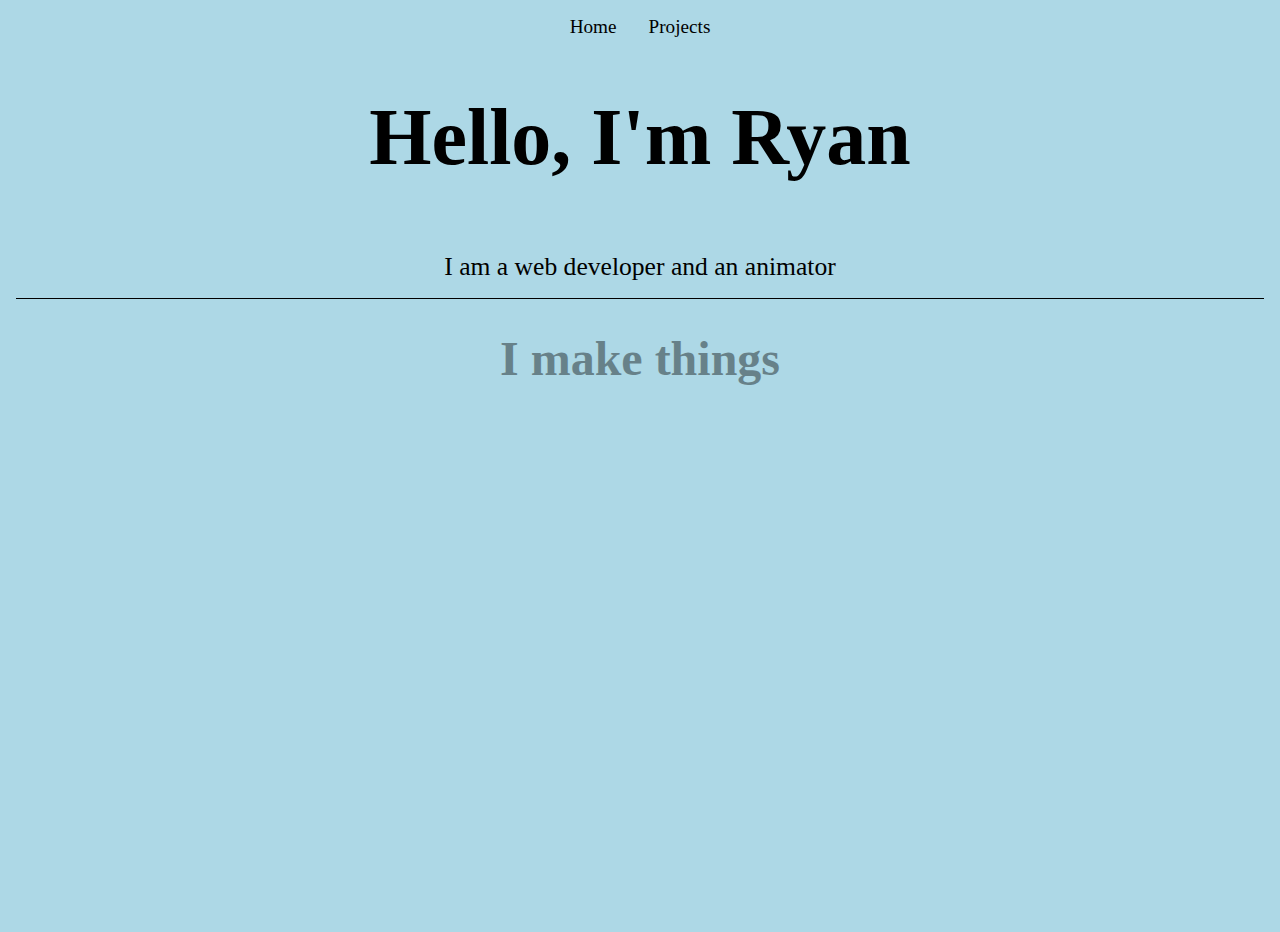
==== html/index.html @ 1a935be4 "init" ====
<!DOCTYPE html>
<html lang="en">
<head>
    <meta charset="UTF-8">
    <meta http-equiv="X-UA-Compatible" content="IE=edge">
    <meta name="viewport" content="width=device-width, initial-scale=1.0">
    <title>Home</title>
    <link rel="stylesheet" href="/css/main.css">
</head>
<body>
    <header>
        <nav>
            <ul>
                <li><a href="/html/index.html">Home</a></li>
                <li><a href="/html/project.html">Projects</a></li>            
            </ul>
        </nav>

        <h1>Hello, I'm Ryan</h1>

        <p>I am a web developer and an animator</p>

        <h2 class="rotate">I make things</h2>
    </header>
    <main>

    </main>
</body>
</html>
---- css/main.css ----
/* 
    GLOBAL STYLES
*/

body {
font-family: Georgia, 'Times New Roman', Times, serif;
font-size: 10px;
margin: 0;
width: 100vw;
text-align: center;
}

ul{
    list-style: none;
    margin: 0;
    padding: 0;

}

a{
    text-decoration: none;
    color: inherit;
}
/* 
    HEADER SECTION
*/

header  {
    background-color: lightblue;
    padding: 1rem;
    height: 100vh;
}

nav ul  {
    font-size: 1.2rem;
    display: flex;
    justify-content: center;
}

nav li {
    margin: 0 1rem;
}

header h1 {font-size: 5rem;

}

header p {
    font-size: 1.6rem;
    padding: 1rem 0;
    border-bottom: 1px solid ;
}

.rotate {
    margin-top: 2rem;
    font-size: 3rem;
    opacity: 0.4;
}
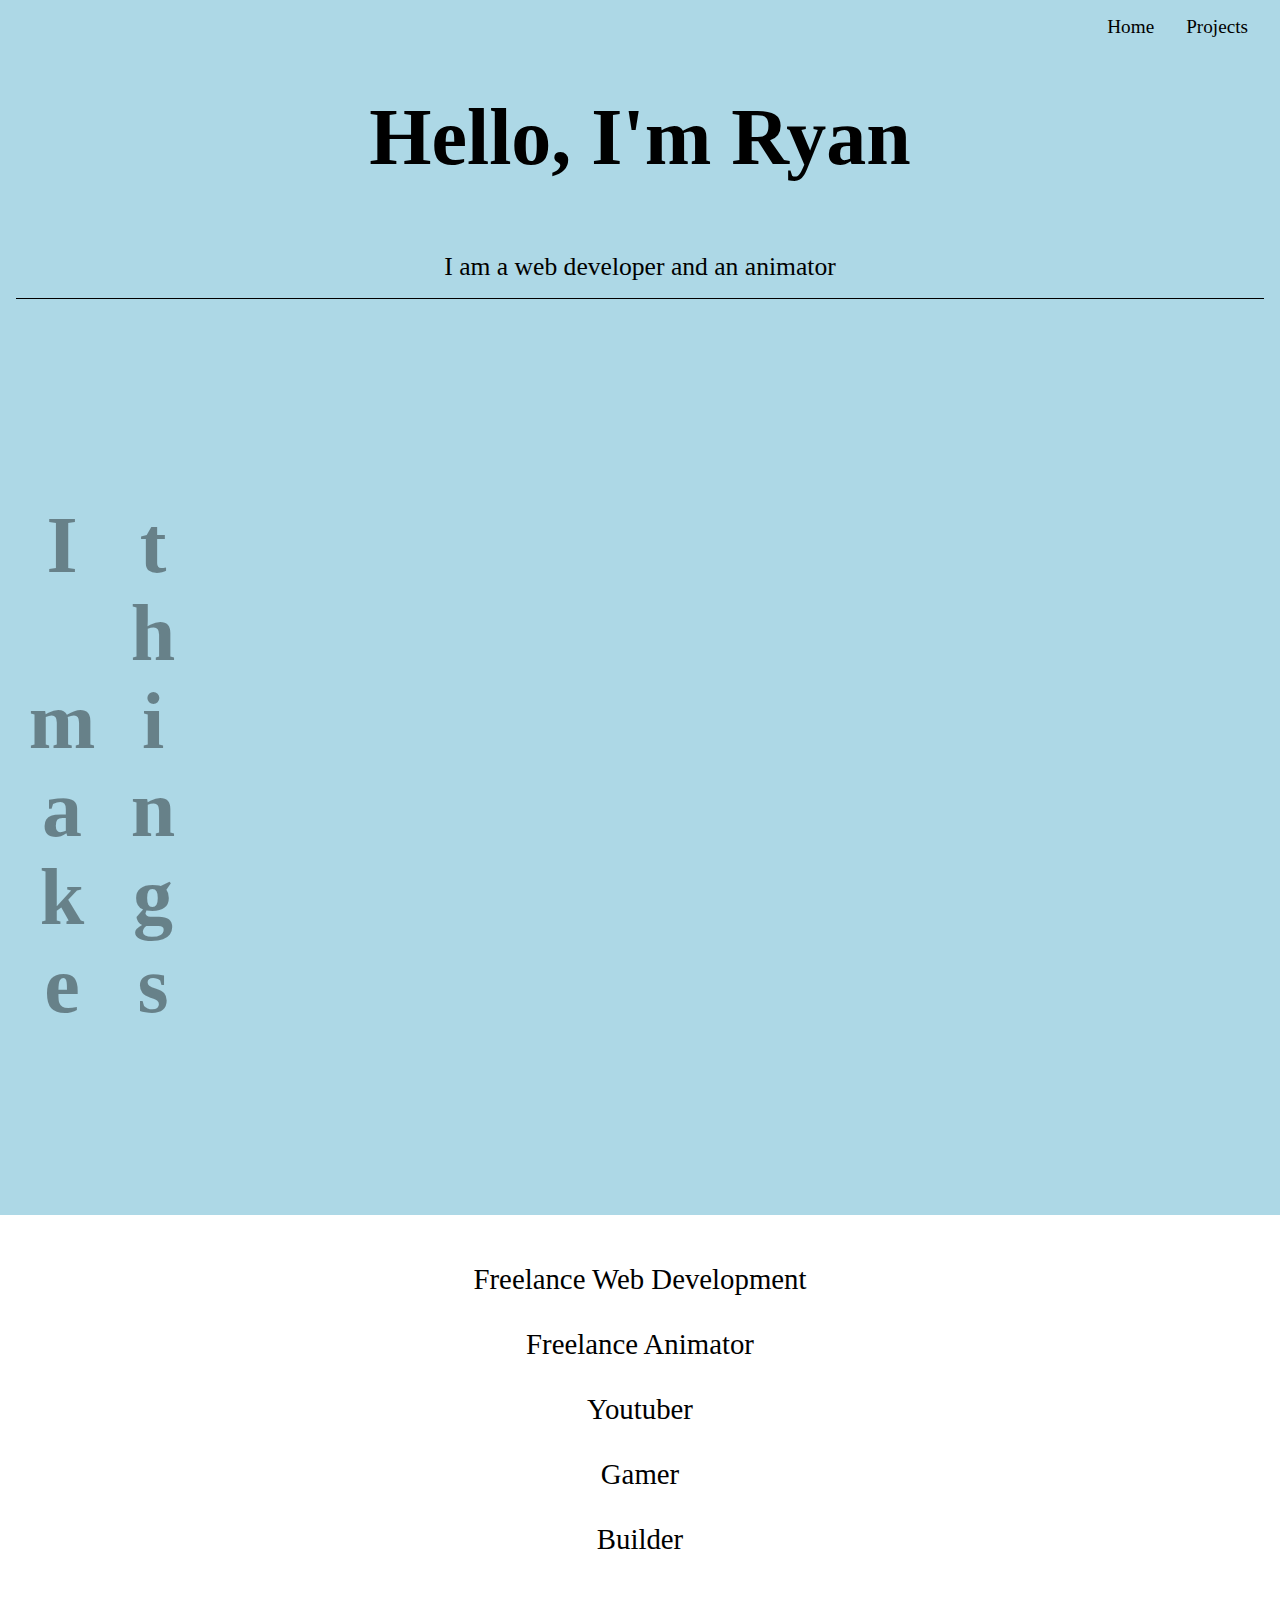
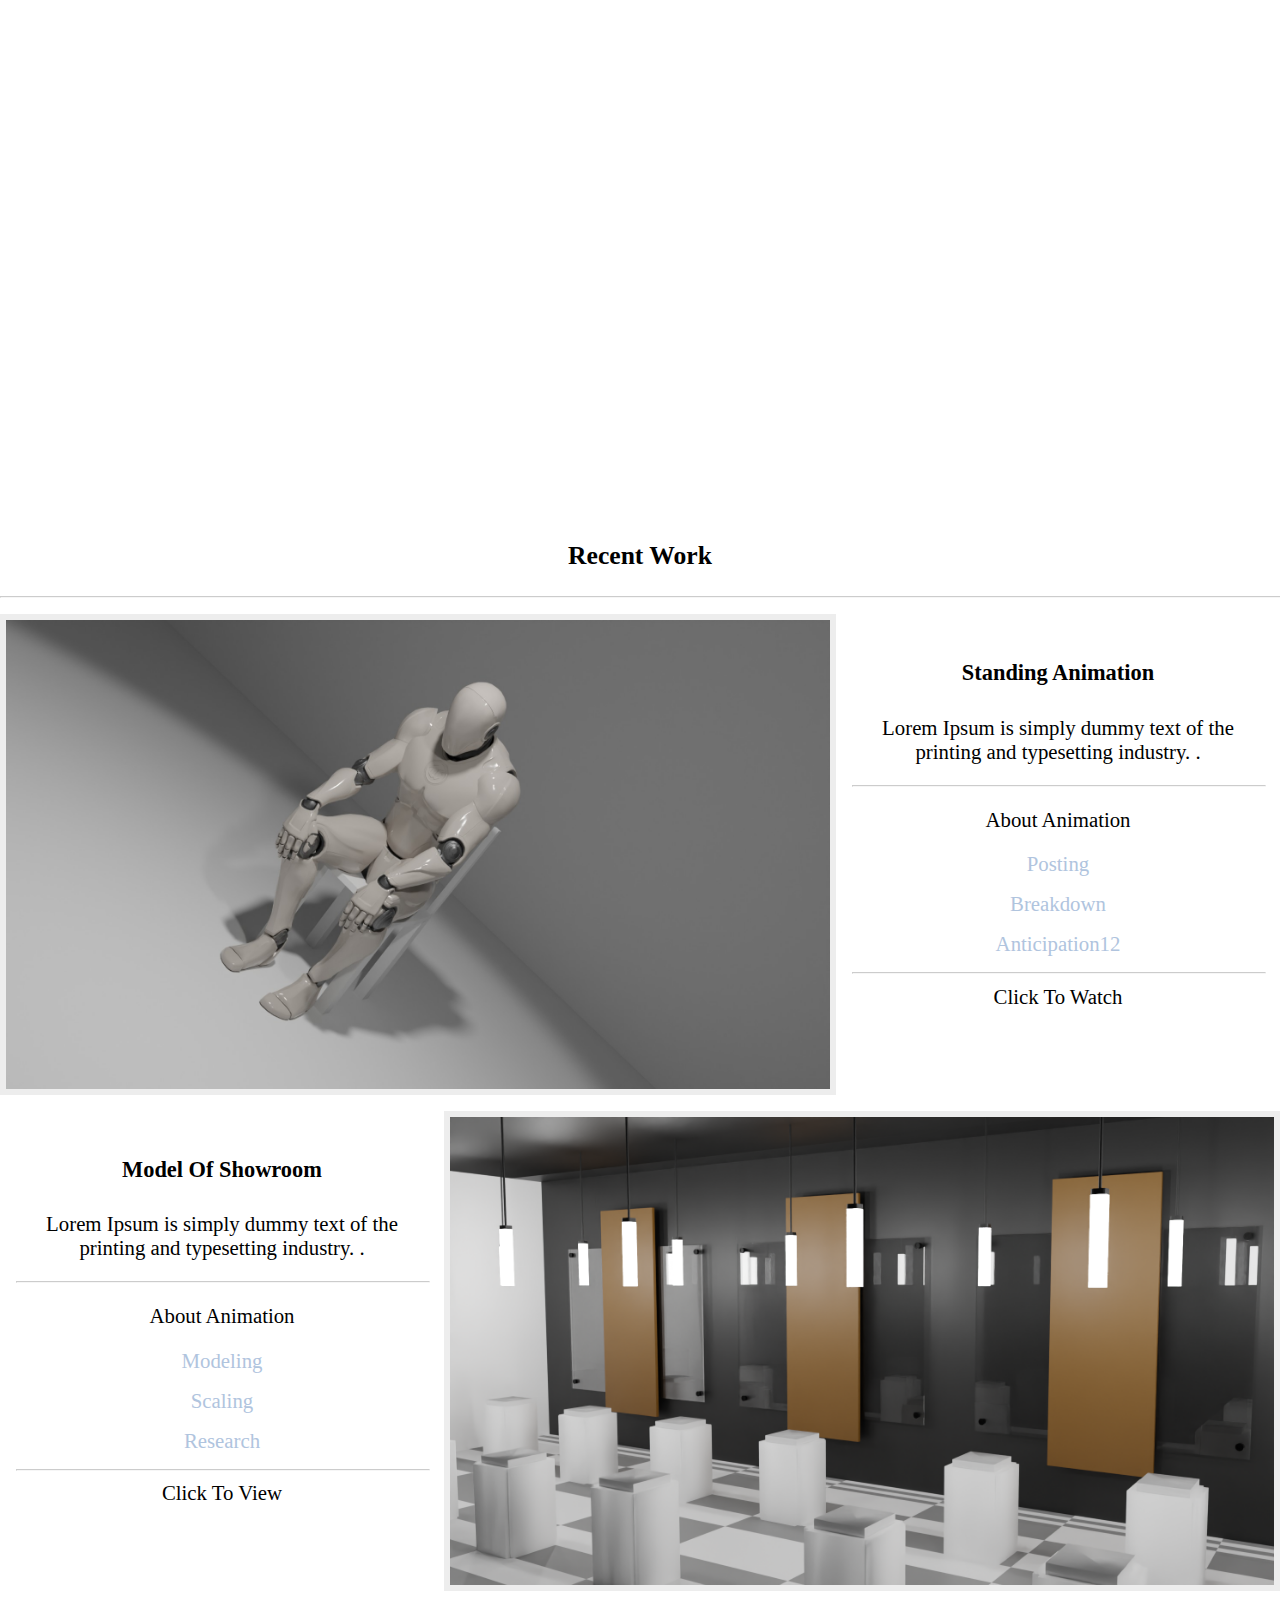
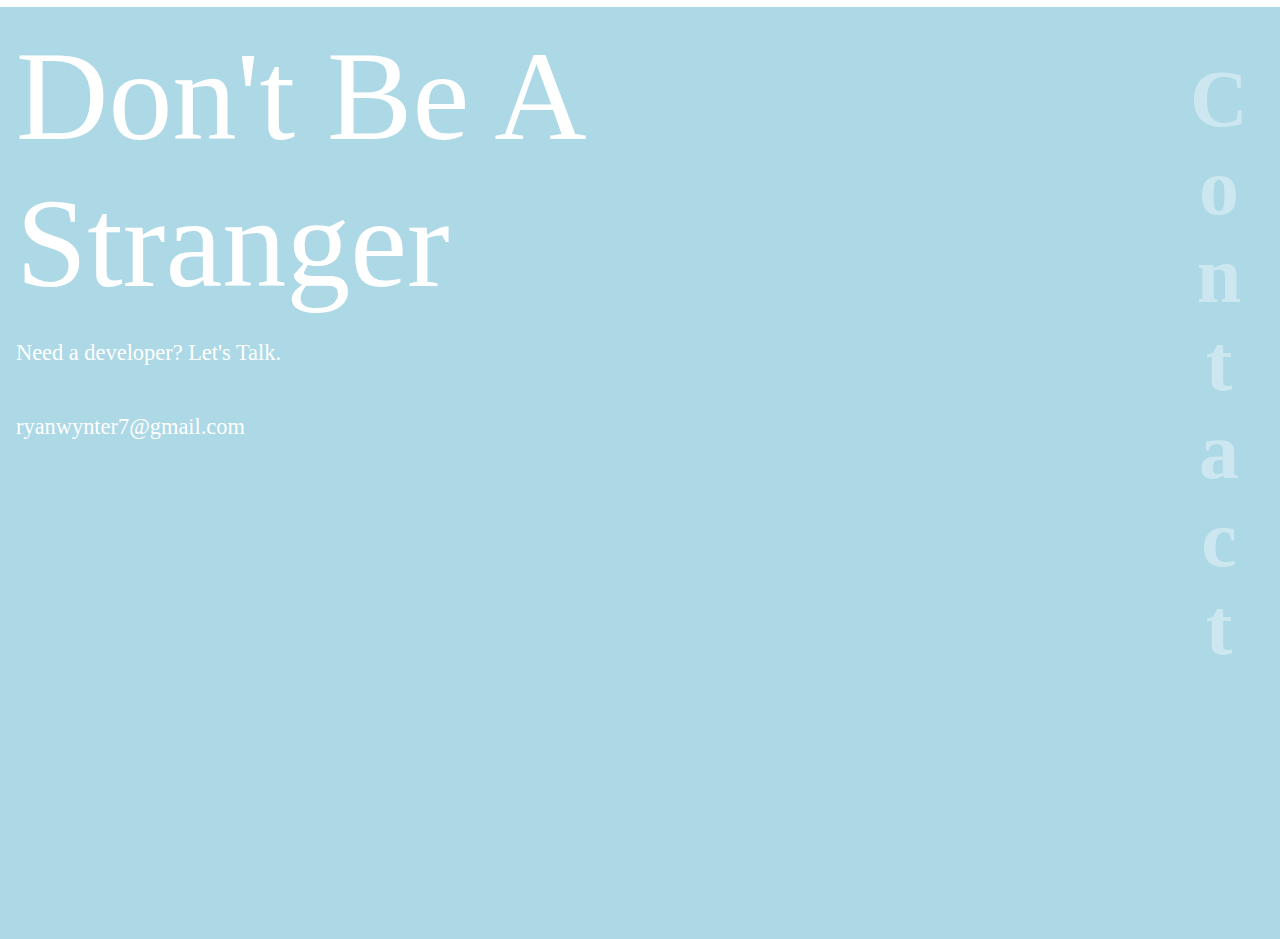
==== commit 5b8833f1: "init" ====
--- a/html/index.html
+++ b/html/index.html
@@ -22,8 +22,66 @@
 
         <h2 class="rotate">I make things</h2>
     </header>
-    <main>
 
-    </main>
+    <section class="parallax">
+        <ul>
+            <li>Freelance Web Development</li>
+            <li>Freelance Animator</li>
+            <li>Youtuber</li>
+            <li>Gamer</li>
+            <li>Builder</li>
+        </ul>
+    </section>
+
+    <section>
+        <h3 class="recent-work-title">Recent Work</h3>
+        <hr>
+        <div class="recent-work">
+            <div class="recent-work-info move-right">
+                <h4>Standing Animation</h4>
+                <p>Lorem Ipsum is simply dummy text of the printing and typesetting industry. .</p>
+                <hr>
+                <p>About Animation</p>
+                <ul class="features">
+                    <li>Posting</li>
+                    <li>Breakdown</li>
+                    <li>Anticipation12</li>
+                </ul>
+                <hr>
+                <a href="">Click To Watch</a>
+            </div>
+            <div class="recent-work-imgage">
+                <img src="/assests/images/Standing-Animation.jpg" alt="Standing Animation">
+            </div>
+        </div>        
+
+        <div class="recent-work">
+            <div class="recent-work-info">
+                <h4>Model Of Showroom</h4>
+                <p>Lorem Ipsum is simply dummy text of the printing and typesetting industry. .</p>
+                <hr>
+                <p>About Animation</p>
+                <ul class="features">
+                    <li>Modeling</li>
+                    <li>Scaling</li>
+                    <li>Research</li>
+                </ul>
+                <hr>
+                <a href="">Click To View</a>
+            </div>
+            <div class="recent-work-imgage">
+                <img src="/assests/images/Studio.png" alt="Image of Showroom">
+            </div>
+        </div>
+    </section>
+
+    <section id="contact">
+        <div class="contact-info">
+            <p class="contact-heading">Don't Be A <br>    Stranger</p>
+            <p class="contact-text">Need a developer? Let's Talk.</p>
+            <p class="contact-text">ryanwynter7@gmail.com</p>
+        </div>
+        <h3 class="rotate">Contact</h3>
+    </section>
 </body>
 </html>--- a/css/main.css
+++ b/css/main.css
@@ -10,11 +10,19 @@
 text-align: center;
 }
 
+img {
+    max-width: 100%;
+}
+
+hr {
+    width: 100%;
+    opacity: 0.5;
+}
+
 ul{
     list-style: none;
     margin: 0;
     padding: 0;
-
 }
 
 a{
@@ -55,4 +63,135 @@
     margin-top: 2rem;
     font-size: 3rem;
     opacity: 0.4;
+}
+
+.parallax {
+background-image: url(/assests/images/background.jpg);
+height: 100vh;
+background-position: center;
+background-size: cover;
+background-attachment: fixed;
+}
+
+.parallax ul {
+    font-size: 1.8rem;
+    padding: 1rem;
+}
+
+.parallax li {
+    margin: 2rem 0;
+}
+
+/* 
+RECENT WORK SECTION
+*/
+
+.recent-work{
+    display: flex;
+    flex-direction: column;
+    font-size: 1.3rem;
+    margin: 1rem 0;
+}
+
+.recent-work-title {
+font-size: 1.6rem;
+}
+
+.recent-work-info{
+    padding: 1rem;
+}
+
+.recent-work-info h4{
+    font-size: 1.4rem
+}
+
+.features > li{
+    margin: 1rem 0;
+    color: lightsteelblue;
+
+}
+
+/* CONTACT US */
+
+#contact {
+    display: flex;
+    flex-direction: column;
+    padding: 1rem;
+    height: 100vh;
+    background: lightblue;
+    color: white;
+    margin: 0;
+}
+
+.contact-heading {
+    margin: 0;
+    font-size: 5rem;
+}
+
+.contact-text {
+    font-size: 1.4rem;
+    margin-bottom: 3rem;
+}
+
+#contact .rotate {
+    display: none;
+}
+
+@media screen and (min-width: 860px){
+    nav ul {
+        justify-content: flex-end;
+    }
+
+    .rotate {
+        margin: 2rem 0 0 0;
+        writing-mode: vertical-lr;
+        text-orientation: upright;
+        font-size: 5rem;
+    }
+
+    header {
+        height: 100%;
+    }
+
+    .recent-work {
+        flex-direction: row;
+    }
+
+    .recent-work-info {
+        flex: 1;
+        padding: 1rem;
+    }
+
+    .recent-work-imgage {
+        flex: 2;
+        border: rgba(78, 78, 78, 0.1) .4rem solid;
+    }
+
+    .recent-work-imgage img {
+        width: 100%;
+        height: 100%;
+    }
+
+    .move-right {
+        order: 1;
+    }
+
+    .contact-heading {
+        margin: 0;
+        font-size: 8rem;    
+    }
+
+    #contact {
+        display: flex;
+        flex-direction: row;
+        justify-content: space-between;
+        text-align: left;
+    }
+
+    #contact .rotate {
+        display: block;
+    }
+
+    .contact-info {
+    }
 }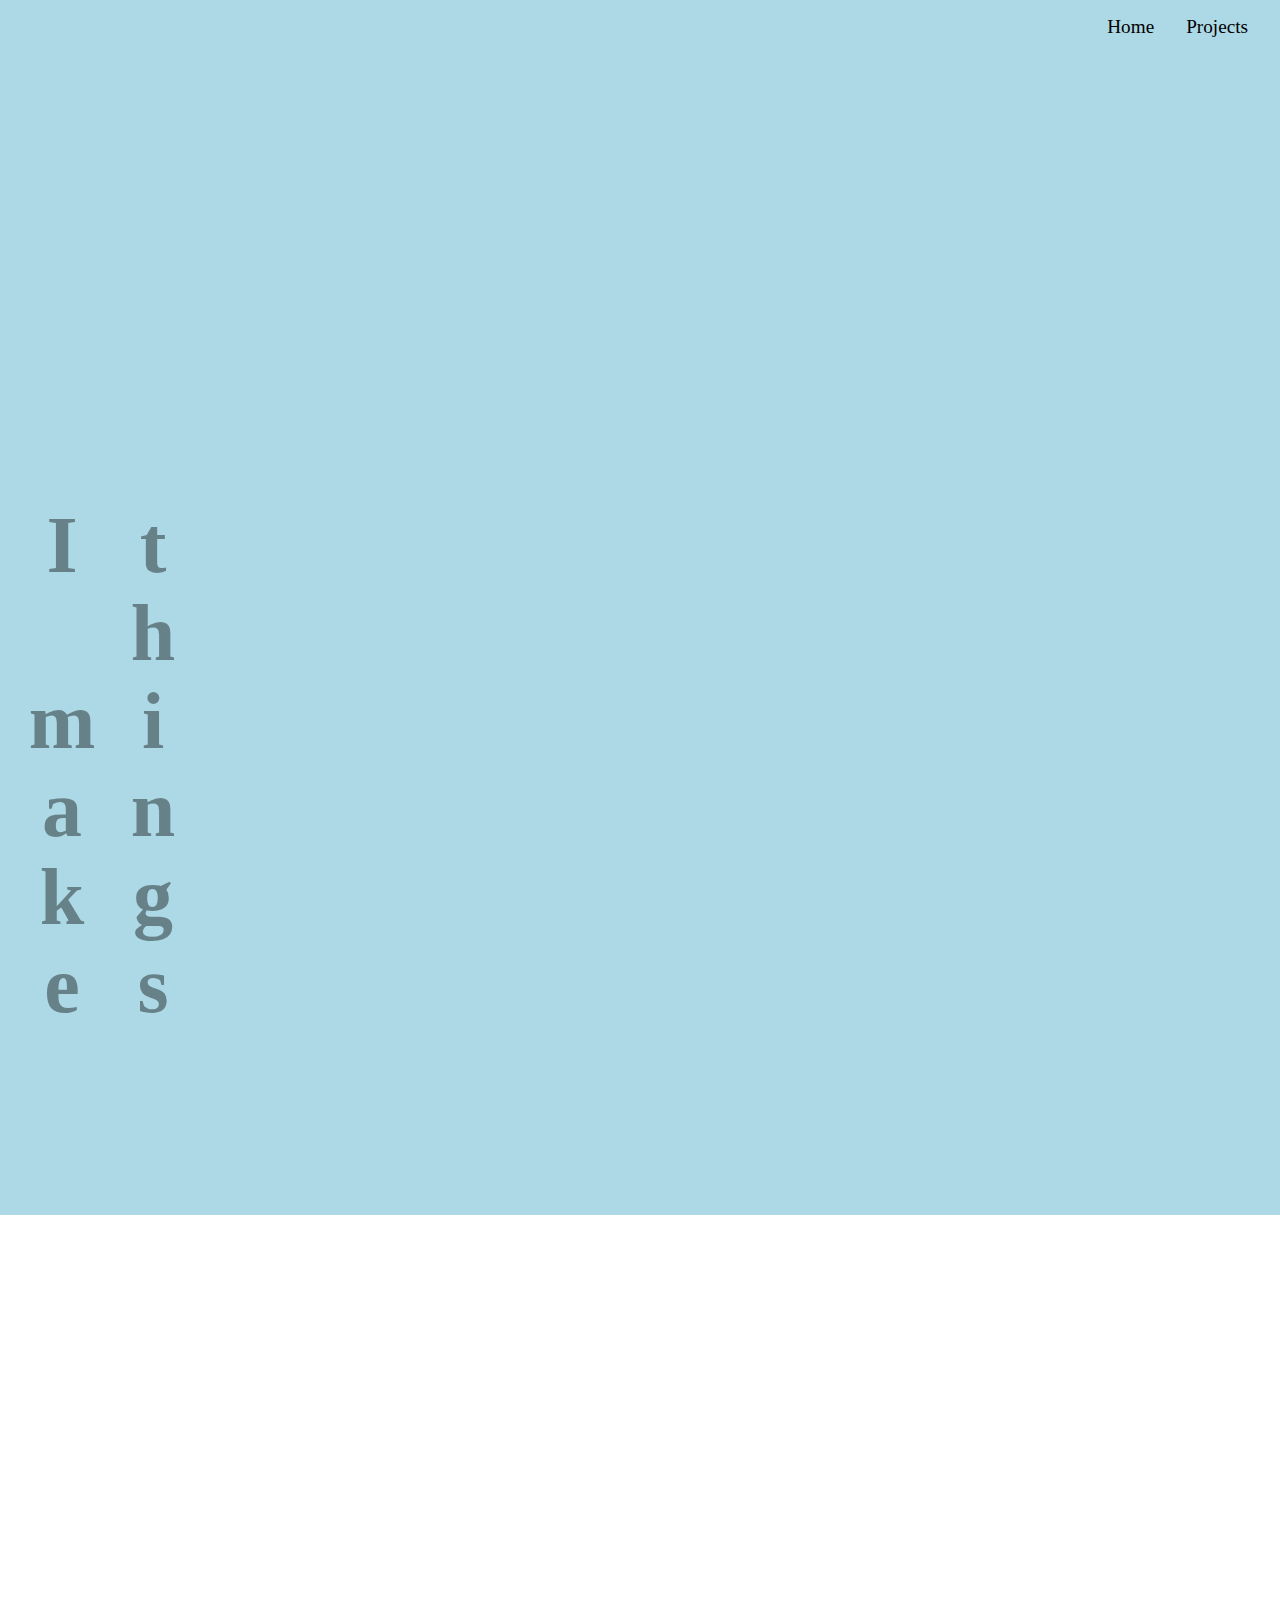
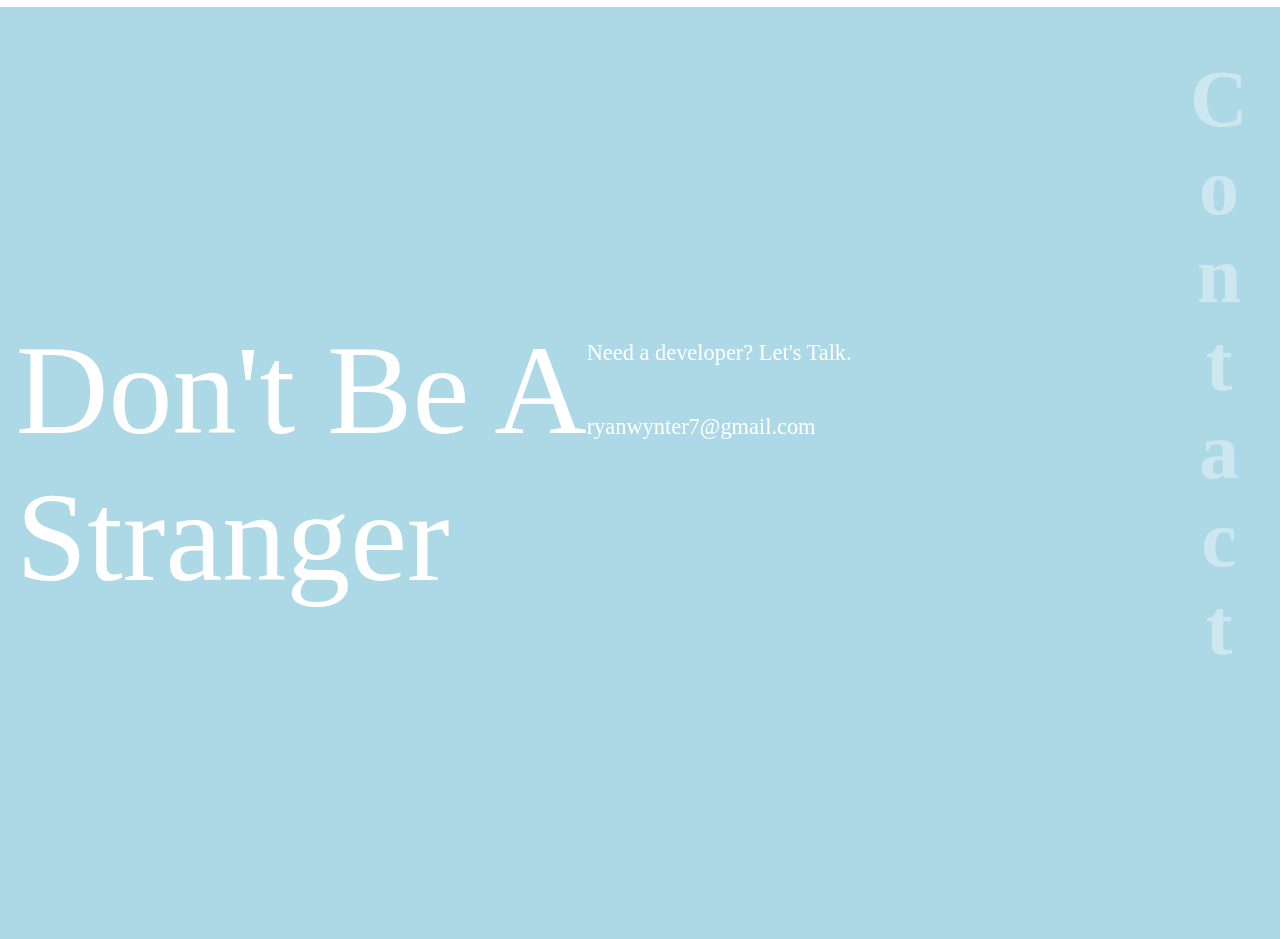
==== commit 0bb158f2: "init" ====
--- a/html/index.html
+++ b/html/index.html
@@ -1,12 +1,16 @@
 <!DOCTYPE html>
 <html lang="en">
+
 <head>
     <meta charset="UTF-8">
     <meta http-equiv="X-UA-Compatible" content="IE=edge">
     <meta name="viewport" content="width=device-width, initial-scale=1.0">
     <title>Home</title>
     <link rel="stylesheet" href="/css/main.css">
+    <link href="https://unpkg.com/aos@2.3.1/dist/aos.css" rel="stylesheet">
+
 </head>
+
 <body>
     <header>
         <nav>
@@ -16,20 +20,18 @@
             </ul>
         </nav>
 
-        <h1>Hello, I'm Ryan</h1>
-
-        <p>I am a web developer and an animator</p>
-
+        <h1 class="fade-in-custom delay1">Hello, I'm Ryan</h1>
+        <p class="fade-in-custom delay2">I am a web developer and an animator</p>
         <h2 class="rotate">I make things</h2>
     </header>
 
     <section class="parallax">
         <ul>
-            <li>Freelance Web Development</li>
-            <li>Freelance Animator</li>
-            <li>Youtuber</li>
-            <li>Gamer</li>
-            <li>Builder</li>
+            <li data-aos="zoom-in" data-aos-delay="0" data-aos-duration="800">Freelance Web Development</li>
+            <li data-aos="zoom-in" data-aos-delay="100" data-aos-duration="800">Freelance Animator</li>
+            <li data-aos="zoom-in" data-aos-delay="200" data-aos-duration="800">Youtuber</li>
+            <li data-aos="zoom-in" data-aos-delay="300" data-aos-duration="800">Gamer</li>
+            <li data-aos="zoom-in" data-aos-delay="400" data-aos-duration="800">Builder</li>
         </ul>
     </section>
 
@@ -38,38 +40,42 @@
         <hr>
         <div class="recent-work">
             <div class="recent-work-info move-right">
-                <h4>Standing Animation</h4>
-                <p>Lorem Ipsum is simply dummy text of the printing and typesetting industry. .</p>
-                <hr>
-                <p>About Animation</p>
-                <ul class="features">
-                    <li>Posting</li>
-                    <li>Breakdown</li>
-                    <li>Anticipation12</li>
-                </ul>
-                <hr>
-                <a href="">Click To Watch</a>
+                <h4 data-aos="slide-left" data-aos-duration="1000">Standing Animation</h4>
+                <div data-aos="fade-in" data-aos-duration="2000">
+                    <p>Lorem Ipsum is simply dummy text of the printing and typesetting industry. .</p>
+                    <hr>
+                    <p>About Animation</p>
+                    <ul class="features">
+                        <li>Posting</li>
+                        <li>Breakdown</li>
+                        <li>Anticipation12</li>
+                    </ul>
+                    <hr>
+                    <a href="">Click To Watch</a>
+                </div>
             </div>
-            <div class="recent-work-imgage">
+            <div class="recent-work-imgage" data-aos="fade-in" data-aos-duration="1000">
                 <img src="/assests/images/Standing-Animation.jpg" alt="Standing Animation">
             </div>
         </div>        
 
         <div class="recent-work">
             <div class="recent-work-info">
-                <h4>Model Of Showroom</h4>
-                <p>Lorem Ipsum is simply dummy text of the printing and typesetting industry. .</p>
-                <hr>
-                <p>About Animation</p>
-                <ul class="features">
-                    <li>Modeling</li>
-                    <li>Scaling</li>
-                    <li>Research</li>
-                </ul>
-                <hr>
-                <a href="">Click To View</a>
+                <h4 data-aos="slide-right" data-aos-duration="1000">Model Of Showroom</h4>
+                <div data-aos="fade-in" data-aos-duration="2000">
+                    <p>Lorem Ipsum is simply dummy text of the printing and typesetting industry. .</p>
+                    <hr>
+                    <p>About Animation</p>
+                    <ul class="features">
+                        <li>Modeling</li>
+                        <li>Scaling</li>
+                        <li>Research</li>
+                    </ul>
+                    <hr>
+                    <a href="">Click To View</a>
+                </div>
             </div>
-            <div class="recent-work-imgage">
+            <div class="recent-work-imgage" data-aos="fade-in" data-aos-duration="1000">
                 <img src="/assests/images/Studio.png" alt="Image of Showroom">
             </div>
         </div>
@@ -77,11 +83,22 @@
 
     <section id="contact">
         <div class="contact-info">
-            <p class="contact-heading">Don't Be A <br>    Stranger</p>
-            <p class="contact-text">Need a developer? Let's Talk.</p>
-            <p class="contact-text">ryanwynter7@gmail.com</p>
+            <p class="contact-heading" data-aos="slide-up"
+            data-aos-delay="100"
+            data-aos-duration="1500">Don't Be A <br>    Stranger</p>
+            <div data-aos="slide-left"
+            data-aos-delay="300"
+            data-aos-duration="1500">
+                <p class="contact-text">Need a developer? Let's Talk.</p>
+                <p class="contact-text">ryanwynter7@gmail.com</p>
+            </div>
         </div>
         <h3 class="rotate">Contact</h3>
     </section>
+
+    <script src="https://unpkg.com/aos@2.3.1/dist/aos.js"></script>
+    <script>
+        AOS.init();
+      </script>
 </body>
 </html>--- a/css/main.css
+++ b/css/main.css
@@ -8,6 +8,7 @@
 margin: 0;
 width: 100vw;
 text-align: center;
+overflow-x: hidden;
 }
 
 img {
@@ -192,6 +193,22 @@
         display: block;
     }
 
-    .contact-info {
-    }
+.fade-in-custom {
+    opacity: 0;
+    animation: fadeIn ease-in;
+    animation-duration: 1s;
+    animation-fill-mode: forwards;
+}    
+
+.delay1{
+    animation-delay: 0.5s;
+}
+
+.delay2{
+    animation-delay: 1.2s;
+}
+
+}
+@keyframes fadeIn {
+    to {opacity: 1;}   
 }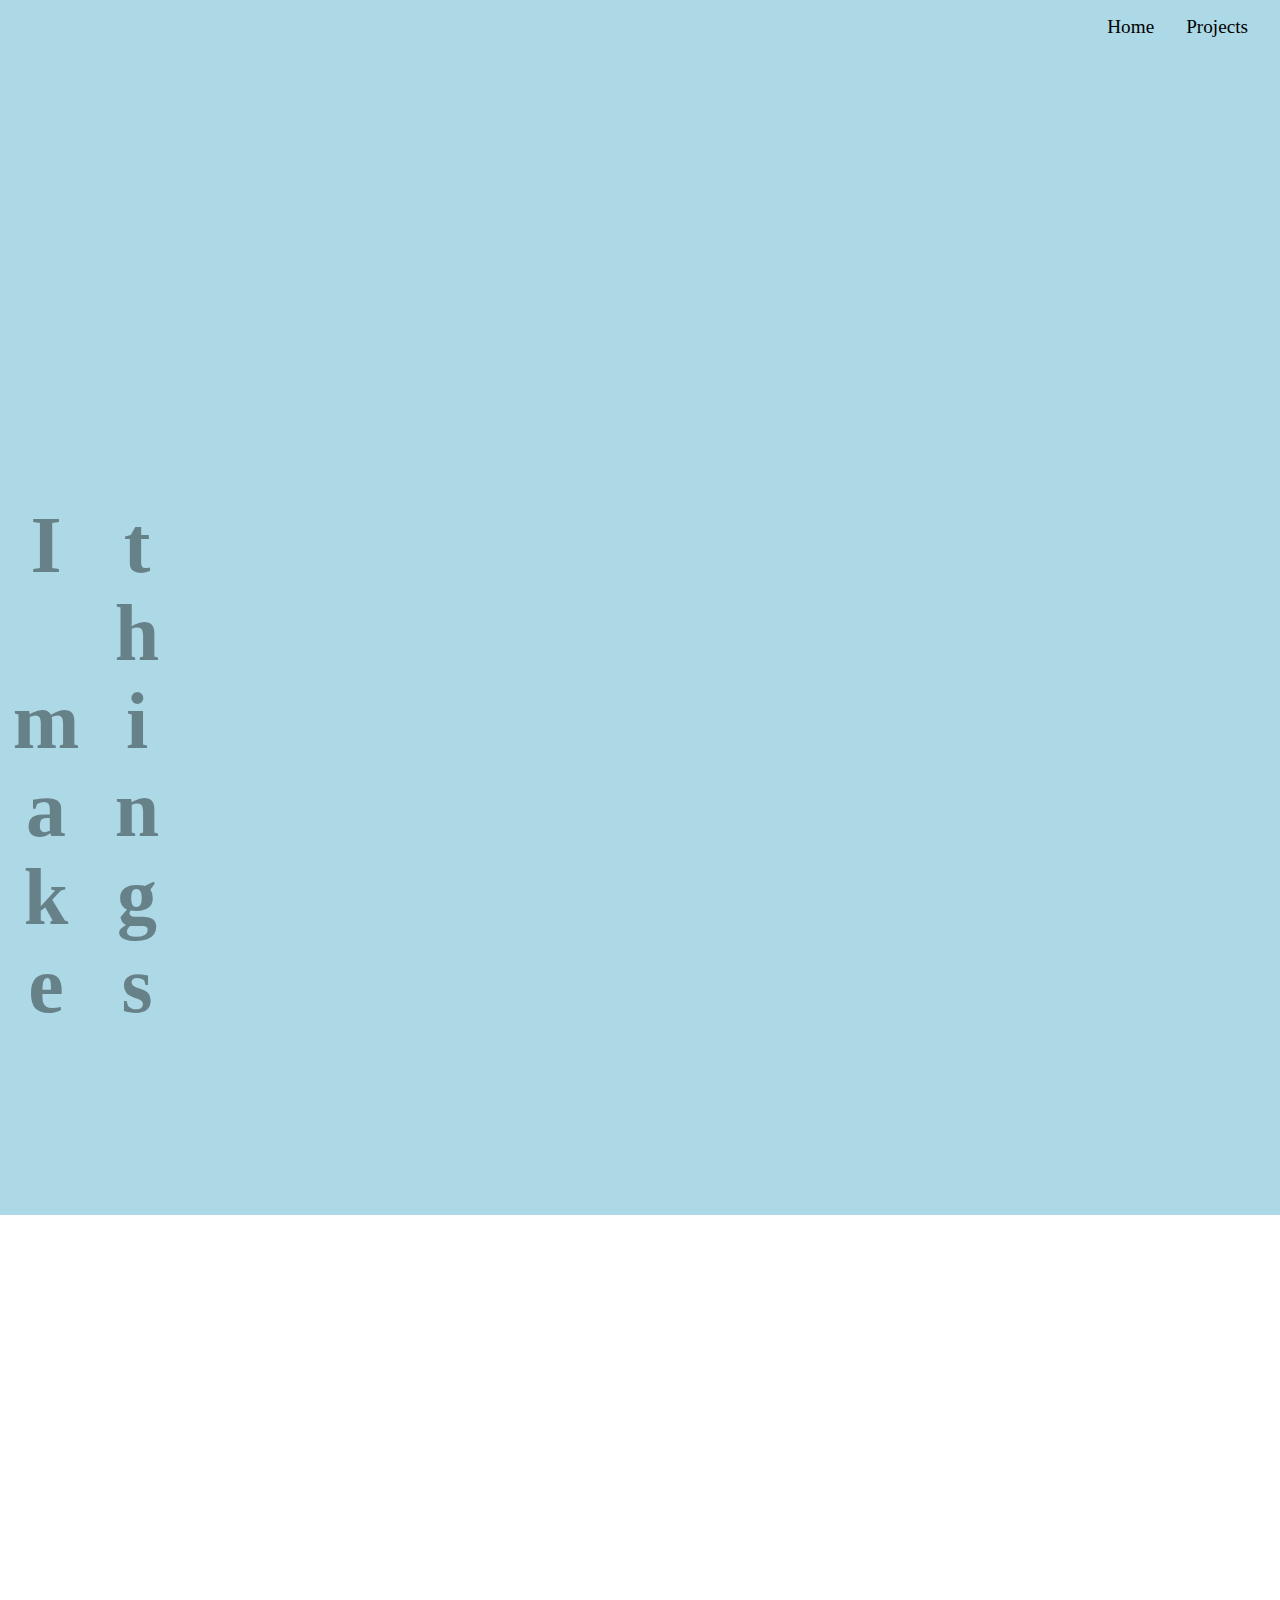
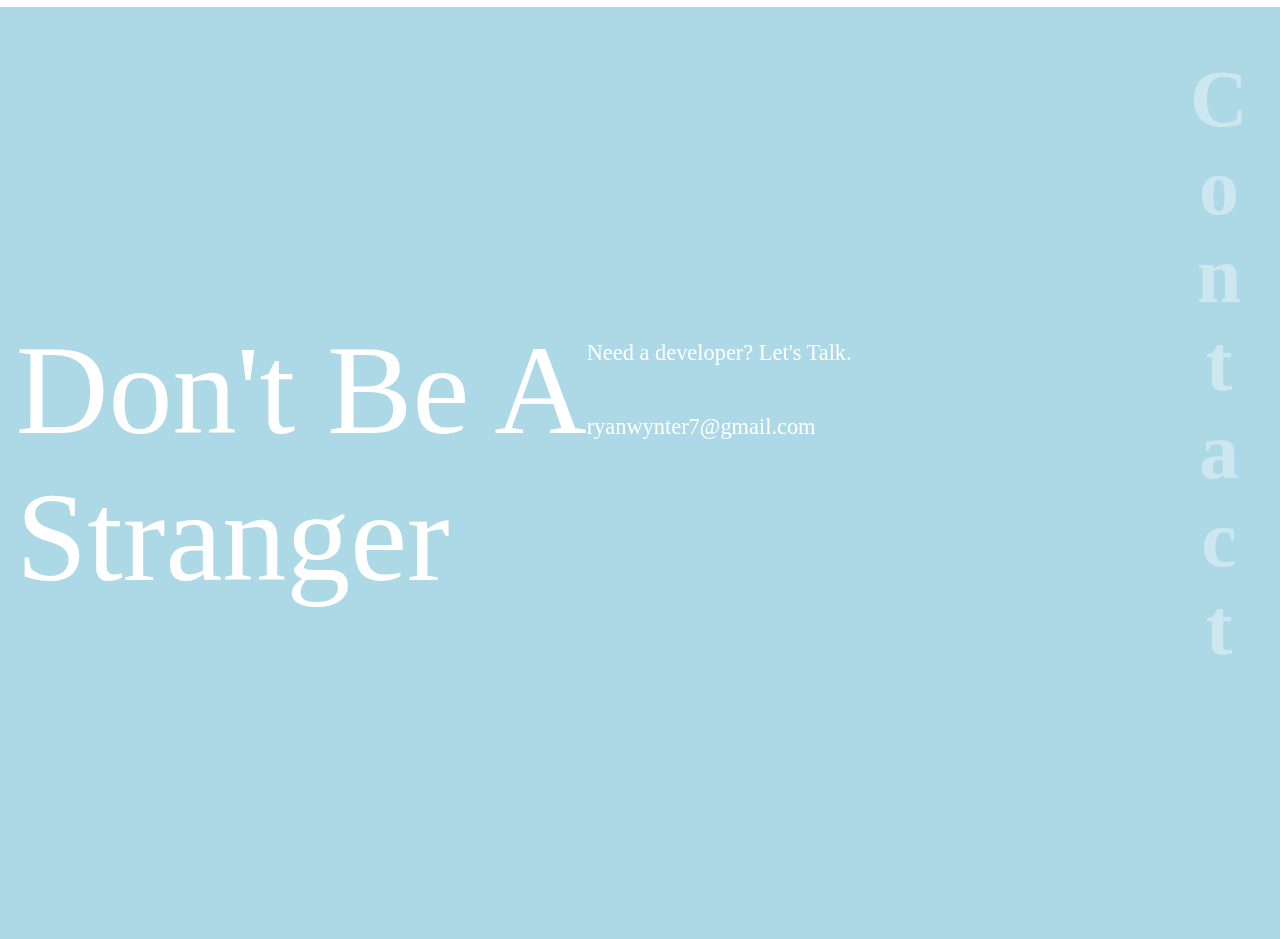
==== commit 271c1adf: "init" ====
--- a/html/index.html
+++ b/html/index.html
@@ -8,7 +8,6 @@
     <title>Home</title>
     <link rel="stylesheet" href="/css/main.css">
     <link href="https://unpkg.com/aos@2.3.1/dist/aos.css" rel="stylesheet">
-
 </head>
 
 <body>
@@ -85,7 +84,7 @@
         <div class="contact-info">
             <p class="contact-heading" data-aos="slide-up"
             data-aos-delay="100"
-            data-aos-duration="1500">Don't Be A <br>    Stranger</p>
+            data-aos-duration="1500">Don't Be A <br>Stranger</p>
             <div data-aos="slide-left"
             data-aos-delay="300"
             data-aos-duration="1500">
--- a/css/main.css
+++ b/css/main.css
@@ -30,13 +30,14 @@
     text-decoration: none;
     color: inherit;
 }
+
 /* 
     HEADER SECTION
 */
 
 header  {
     background-color: lightblue;
-    padding: 1rem;
+    padding: 1rem 1rem 1rem 0rem;
     height: 100vh;
 }
 
@@ -57,7 +58,8 @@
 header p {
     font-size: 1.6rem;
     padding: 1rem 0;
-    border-bottom: 1px solid ;
+    border-bottom: 1px solid rgba(53, 53, 53, 0.247);
+
 }
 
 .rotate {
